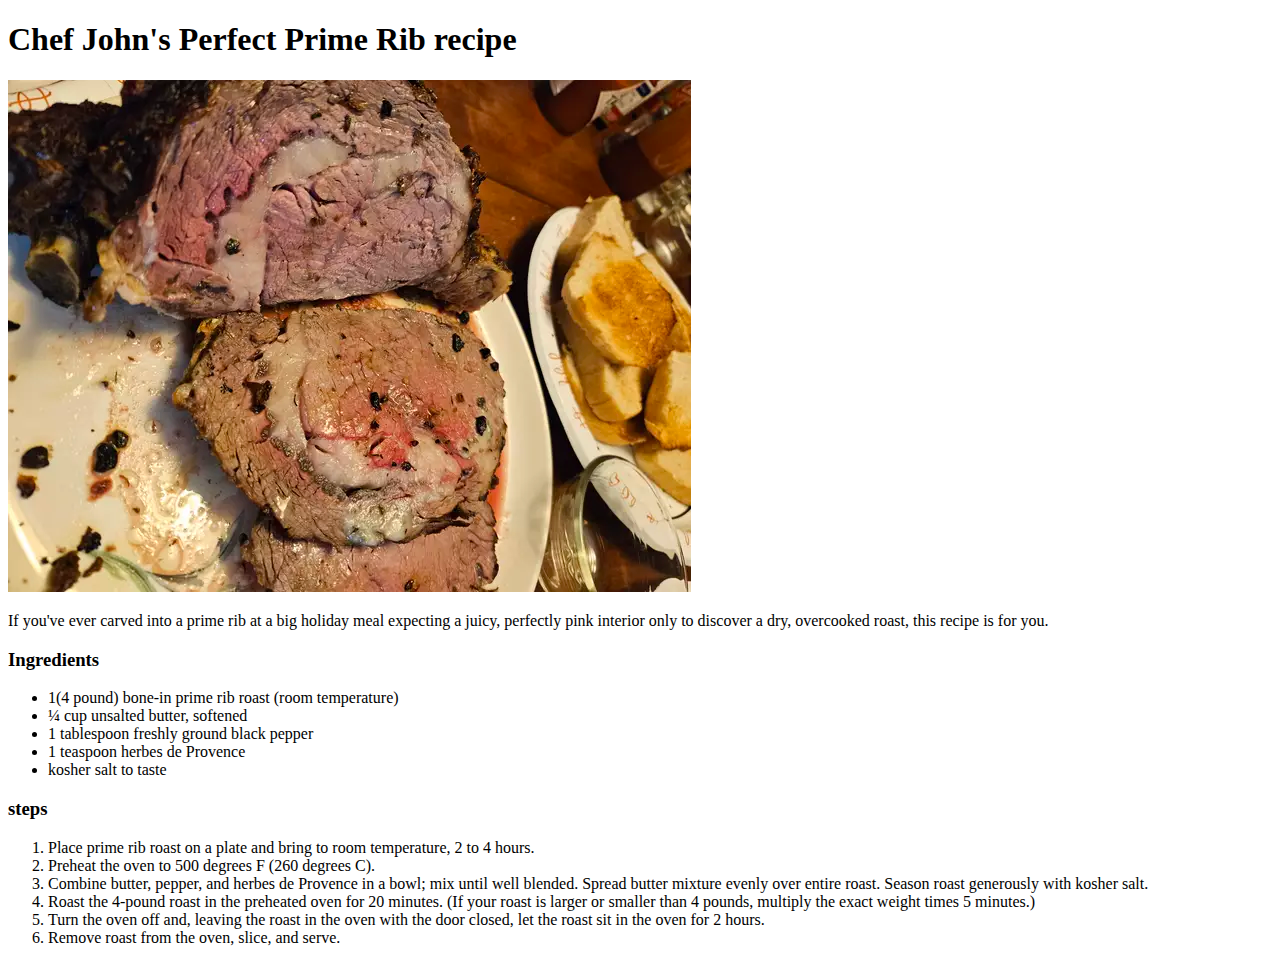
==== recipes/johnperfectprimerib.html @ 4305543e "the first commit odin project" ====
<!DOCTYPE html>
<html lang="en">
<head>
    <meta charset="UTF-8">
    <meta name="viewport" content="width=device-width, initial-scale=1.0">
    <title>Chef John's Perfect Prime Rib</title>
</head>
<body>
    <h1>Chef John's Perfect Prime Rib recipe</h1>
    <img src="../images/ChefJohn'sPerfectPrimeRib.webp" alt="tasty smoked rib">
    <p>If you've ever carved into a prime rib at a big holiday meal expecting a juicy, perfectly pink interior only to discover a dry, overcooked roast, this recipe is for you.</p>
    
    <h3>Ingredients</h3>
     <ul>
        <li>1(4 pound) bone-in prime rib roast (room temperature)</li>
        <li>¼ cup unsalted butter, softened</li> 
        <li>1 tablespoon freshly ground black pepper</li> 
        <li>1 teaspoon herbes de Provence</li>
        <li>kosher salt to taste</li> 
     </ul>
    
     <h3>steps</h3>
     <ol>
        <li>Place prime rib roast on a plate and bring to room temperature, 2 to 4 hours.</li>
        <li>Preheat the oven to 500 degrees F (260 degrees C).</li>
        <li>Combine butter, pepper, and herbes de Provence in a bowl; mix until well blended. Spread butter mixture evenly over entire roast. Season roast generously with kosher salt.</li>
        <li>Roast the 4-pound roast in the preheated oven for 20 minutes. (If your roast is larger or smaller than 4 pounds, multiply the exact weight times 5 minutes.)</li>
        <li>Turn the oven off and, leaving the roast in the oven with the door closed, let the roast sit in the oven for 2 hours.</li>
        <li>Remove roast from the oven, slice, and serve.</li>
     </ol>
</body>
</html>
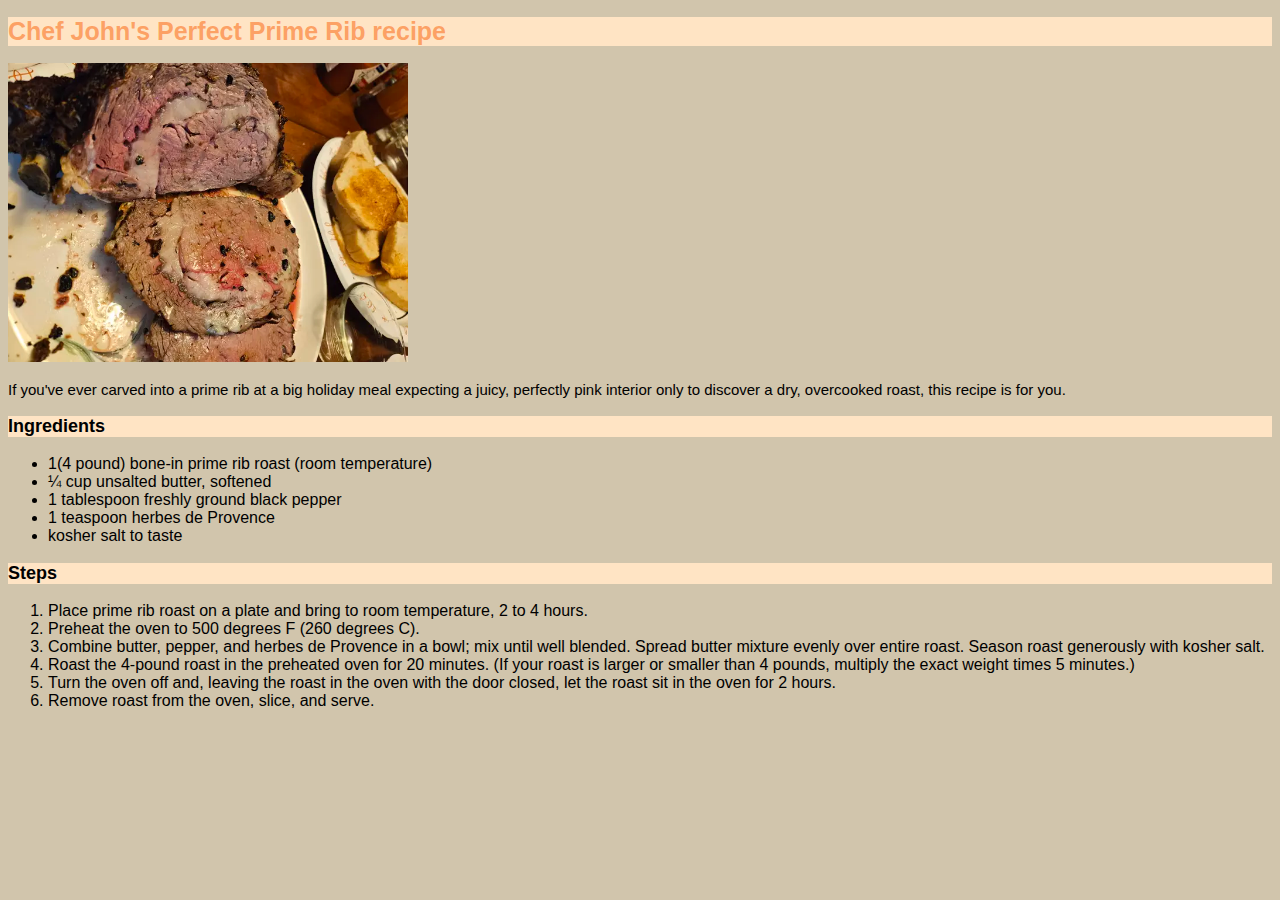
==== commit a61737e5: "added css and modified the html" ====
--- a/recipes/johnperfectprimerib.html
+++ b/recipes/johnperfectprimerib.html
@@ -4,13 +4,14 @@
     <meta charset="UTF-8">
     <meta name="viewport" content="width=device-width, initial-scale=1.0">
     <title>Chef John's Perfect Prime Rib</title>
+    <link rel="stylesheet" href="../css/john.css">
 </head>
 <body>
-    <h1>Chef John's Perfect Prime Rib recipe</h1>
-    <img src="../images/ChefJohn'sPerfectPrimeRib.webp" alt="tasty smoked rib">
-    <p>If you've ever carved into a prime rib at a big holiday meal expecting a juicy, perfectly pink interior only to discover a dry, overcooked roast, this recipe is for you.</p>
+    <h1 id="title">Chef John's Perfect Prime Rib recipe</h1>
+    <img  class="img" src="../images/ChefJohn'sPerfectPrimeRib.webp" alt="tasty smoked rib">
+    <p class="para">If you've ever carved into a prime rib at a big holiday meal expecting a juicy, perfectly pink interior only to discover a dry, overcooked roast, this recipe is for you.</p>
     
-    <h3>Ingredients</h3>
+    <h3 class="ing">Ingredients</h3>
      <ul>
         <li>1(4 pound) bone-in prime rib roast (room temperature)</li>
         <li>¼ cup unsalted butter, softened</li> 
@@ -19,7 +20,7 @@
         <li>kosher salt to taste</li> 
      </ul>
     
-     <h3>steps</h3>
+     <h3 class="stp">Steps</h3>
      <ol>
         <li>Place prime rib roast on a plate and bring to room temperature, 2 to 4 hours.</li>
         <li>Preheat the oven to 500 degrees F (260 degrees C).</li>
--- a/css/john.css
+++ b/css/john.css
@@ -0,0 +1,37 @@
+* {
+    font-family: Verdana, Geneva, Tahoma, sans-serif;
+    background-color: rgb(209, 197, 172);
+    }
+    
+    #title {
+        font-size: 25px;
+        background-color: bisque;
+        color: rgba(252, 136, 64, 0.744);
+        font-weight: bold;
+        text-align: justify;
+    }
+    
+    .img {
+        width: 400px;
+        height: auto;
+    }
+    
+    .para {
+        font-size: 15px;
+        font-weight: 500;
+        text-align: left;
+    
+    }
+    
+    .ing {
+        font-weight: bold;
+        font-size: 18px;
+        background-color:bisque ;
+    
+    }
+    
+    .stp {
+        font-weight: bold;
+        font-size: 18px;
+        background-color: bisque;
+    }